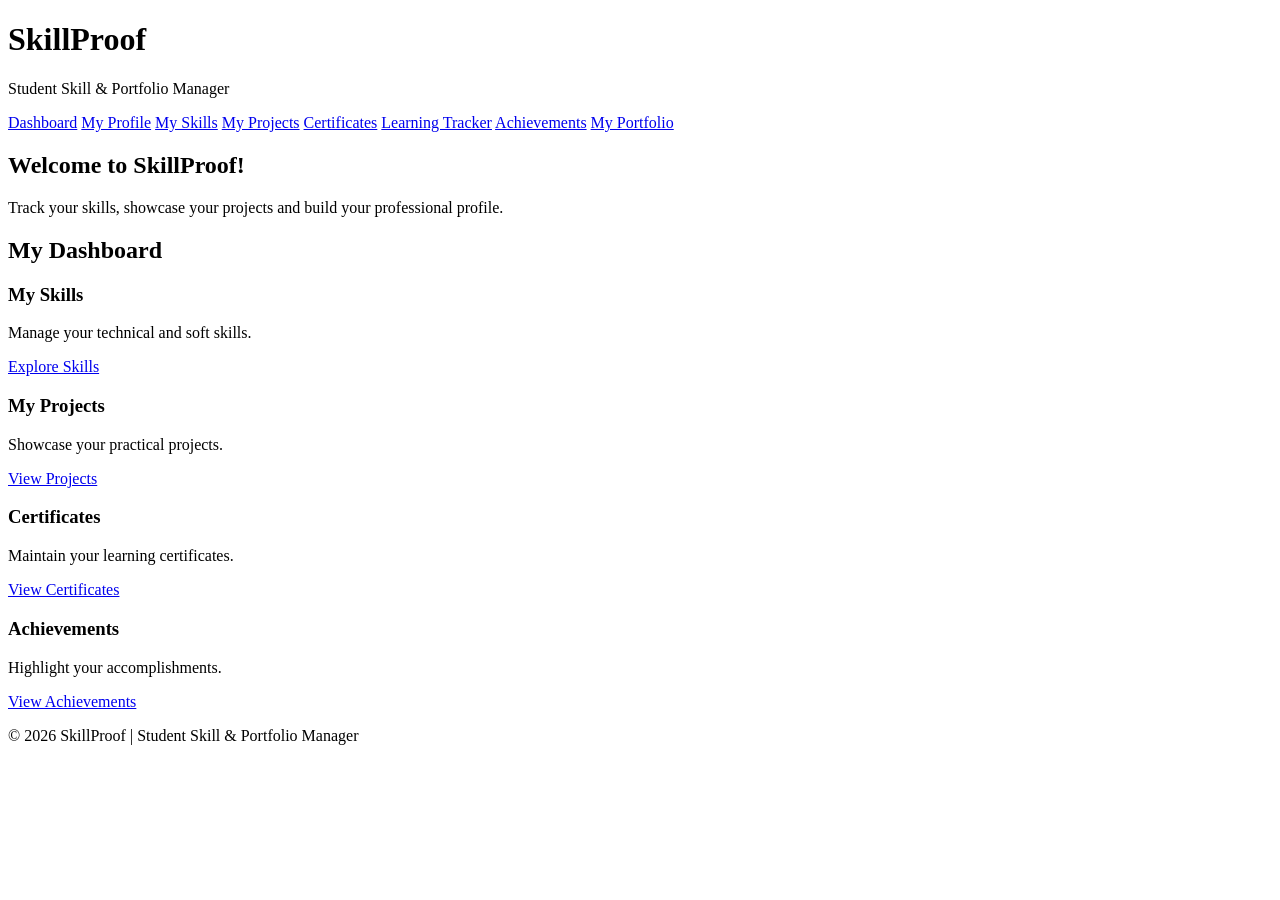
==== index.html @ 143fea19 "Add SkillProof HTML and CSS project files Add all eight SkillProof website pages and the shared CSS " ====
<!DOCTYPE html>
<html lang="en">

<head>
    <meta charset="UTF-8">
    <meta name="viewport" content="width=device-width, initial-scale=1.0">
    <title>SkillProof | Student Dashboard</title>

    <link rel="stylesheet" href="css/style.css">
</head>

<body>

    <header>
        <h1>SkillProof</h1>
        <p>Student Skill & Portfolio Manager</p>
    </header>

    <nav>
        <a href="index.html">Dashboard</a>
        <a href="about.html">My Profile</a>
        <a href="skills.html">My Skills</a>
        <a href="projects.html">My Projects</a>
        <a href="certificates.html">Certificates</a>
        <a href="learning.html">Learning Tracker</a>
        <a href="achievements.html">Achievements</a>
        <a href="portfolio.html">My Portfolio</a>
    </nav>

    <main>

        <section>
            <h2>Welcome to SkillProof!</h2>
            <p>Track your skills, showcase your projects and build your professional profile.</p>
        </section>

        <section>
            <h2>My Dashboard</h2>

            <div class="dashboard-cards">

                <article>
                    <h3>My Skills</h3>
                    <p>Manage your technical and soft skills.</p>
                    <a href="skills.html">Explore Skills</a>
                </article>

                <article>
                    <h3>My Projects</h3>
                    <p>Showcase your practical projects.</p>
                    <a href="projects.html">View Projects</a>
                </article>

                <article>
                    <h3>Certificates</h3>
                    <p>Maintain your learning certificates.</p>
                    <a href="certificates.html">View Certificates</a>
                </article>

                <article>
                    <h3>Achievements</h3>
                    <p>Highlight your accomplishments.</p>
                    <a href="achievements.html">View Achievements</a>
                </article>

            </div>
        </section>

    </main>

    <footer>
        <p>© 2026 SkillProof | Student Skill & Portfolio Manager</p>
    </footer>

</body>
</html>
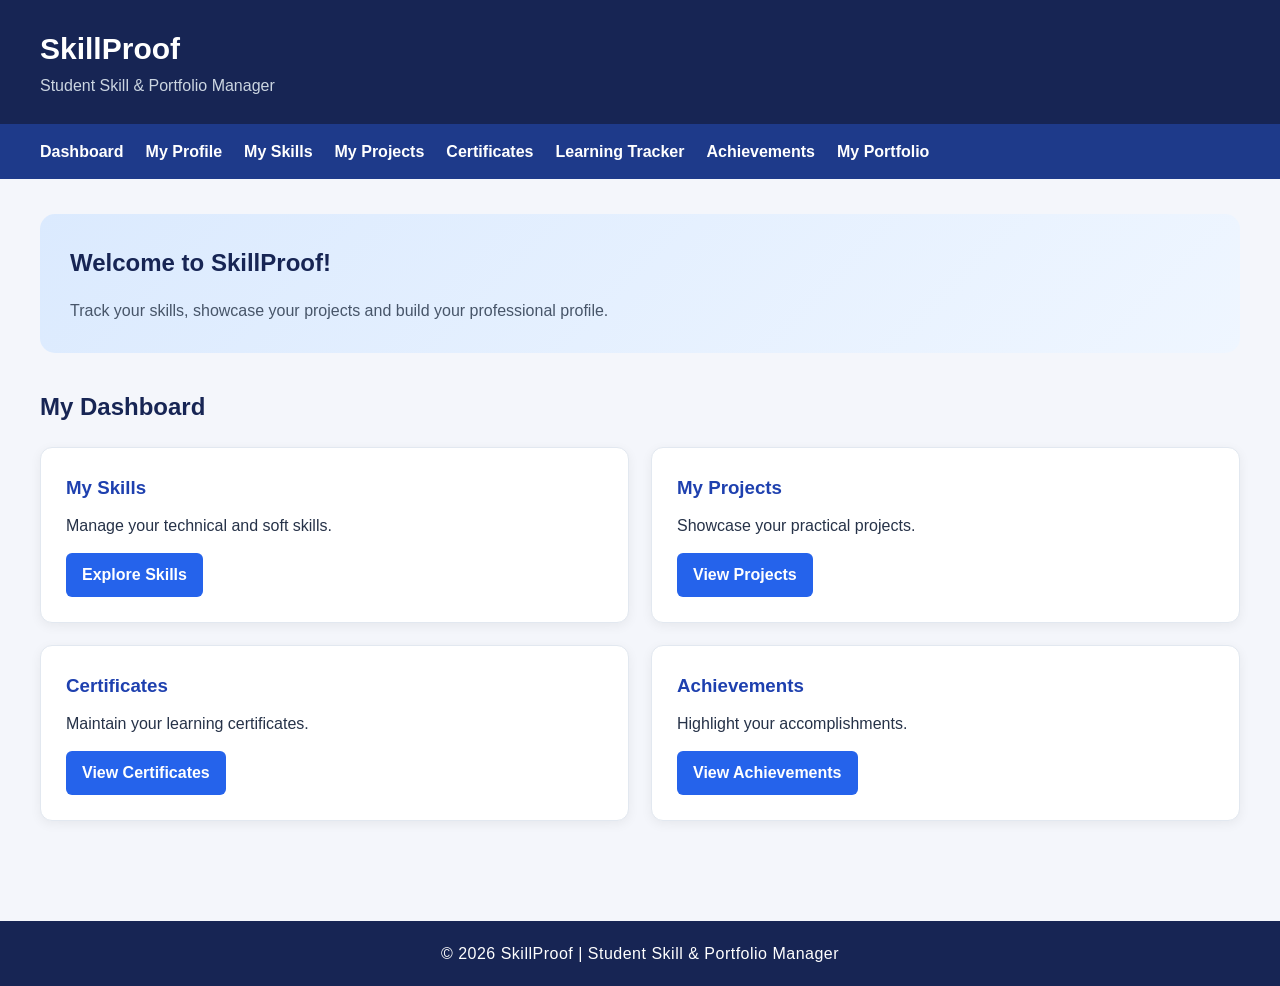
==== commit 792f2f63: "Fix HTML formatting issues in index.html" ====
--- a/index.html
+++ b/index.html
@@ -7,7 +7,7 @@
     <meta name="viewport" content="width=device-width, initial-scale=1.0">
     <title>SkillProof | Student Dashboard</title>
 
-    <link rel="stylesheet" href="css/style.css">
+    <link rel="stylesheet" href="style.css">
 </head>
 
 <body>
--- a/style.css
+++ b/style.css
@@ -0,0 +1,490 @@
+
+/* GENERAL SETTINGS */
+
+* {
+    margin: 0;
+    padding: 0;
+    box-sizing: border-box;
+}
+
+body {
+    font-family: Arial, sans-serif;
+    background-color: #f4f6fb;
+    color: #263248;
+    line-height: 1.6;
+}
+
+/* HEADER */
+
+header {
+    background-color: #172554;
+    color: white;
+    padding: 25px 40px;
+}
+
+header h1 {
+    font-size: 30px;
+}
+
+header p {
+    color: #cbd5e1;
+}
+
+/* NAVIGATION */
+
+nav {
+    background-color: #1e3a8a;
+    padding: 15px 40px;
+    display: flex;
+    flex-wrap: wrap;
+    gap: 22px;
+}
+
+nav a {
+    color: white;
+    text-decoration: none;
+    font-weight: bold;
+}
+
+nav a:hover {
+    color: #93c5fd;
+}
+
+/* MAIN CONTENT */
+
+main {
+    padding: 35px 40px;
+}
+
+section {
+    margin-bottom: 35px;
+}
+
+section h2 {
+    margin-bottom: 15px;
+    color: #172554;
+}
+
+/* DASHBOARD CARDS */
+
+.dashboard-cards {
+    display: grid;
+    grid-template-columns: repeat(2, 1fr);
+    gap: 22px;
+    margin-top: 20px;
+}
+
+article {
+    background-color: white;
+    padding: 25px;
+    border-radius: 12px;
+    box-shadow: 0 3px 12px rgba(0, 0, 0, 0.06);
+}
+
+article h3 {
+    margin-bottom: 10px;
+    color: #1e40af;
+}
+
+article p {
+    margin-bottom: 15px;
+}
+
+article a {
+    color: #2563eb;
+    text-decoration: none;
+    font-weight: bold;
+}
+
+/* FOOTER */
+
+footer {
+    background-color: #172554;
+    color: white;
+    text-align: center;
+    padding: 20px;
+    margin-top: 30px;
+}
+
+/* RESPONSIVE DESIGN */
+
+@media (max-width: 600px) {
+
+    header,
+    main {
+        padding: 20px;
+    }
+
+    nav {
+        padding: 15px 20px;
+        gap: 15px;
+    }
+
+    .dashboard-cards {
+        grid-template-columns: 1fr;
+    }
+
+}
+
+/* DASHBOARD IMPROVEMENTS */
+
+/* Welcome Section */
+
+main section:first-child {
+    background: linear-gradient(135deg, #dbeafe, #eff6ff);
+    padding: 30px;
+    border-radius: 15px;
+}
+
+main section:first-child p {
+    color: #475569;
+}
+
+/* Improved Dashboard Cards */
+
+article {
+    border: 1px solid #e2e8f0;
+    transition: transform 0.3s ease, box-shadow 0.3s ease;
+}
+
+article:hover {
+    transform: translateY(-5px);
+    box-shadow: 0 8px 20px rgba(30, 64, 175, 0.12);
+}
+
+/* Card Links */
+
+article a {
+    display: inline-block;
+    background-color: #2563eb;
+    color: white;
+    padding: 9px 16px;
+    border-radius: 6px;
+    transition: background-color 0.3s ease;
+}
+
+article a:hover {
+    background-color: #1e3a8a;
+}
+
+/* Navigation Improvement */
+
+nav a {
+    transition: color 0.3s ease;
+}
+
+/* Footer Improvement */
+
+footer {
+    letter-spacing: 0.5px;
+}
+
+/* PROFILE PAGE */
+
+.profile-heading {
+    margin-bottom: 25px;
+}
+
+.profile-card {
+    background-color: white;
+    padding: 25px;
+    margin-bottom: 20px;
+    border-radius: 12px;
+    border: 1px solid #e2e8f0;
+    box-shadow: 0 3px 12px rgba(0, 0, 0, 0.05);
+}
+
+.profile-card h2 {
+    color: #1e40af;
+    margin-bottom: 15px;
+}
+
+.profile-card h3 {
+    margin-bottom: 10px;
+}
+
+.profile-card p {
+    margin-bottom: 10px;
+}
+
+.profile-card ul {
+    padding-left: 25px;
+}
+
+.profile-card li {
+    margin-bottom: 8px;
+}
+
+/* MY SKILLS PAGE */
+
+.skill-card {
+    background-color: white;
+    padding: 25px;
+    margin-bottom: 25px;
+    border-radius: 12px;
+    border: 1px solid #e2e8f0;
+    box-shadow: 0 3px 12px rgba(0, 0, 0, 0.05);
+}
+
+.skill-card h2 {
+    color: #1e40af;
+    margin-bottom: 20px;
+}
+
+.skill-item {
+    margin-bottom: 20px;
+}
+
+.skill-item label {
+    display: block;
+    font-weight: bold;
+    margin-bottom: 8px;
+}
+
+.skill-item progress {
+    width: 100%;
+    height: 15px;
+    accent-color: #2563eb;
+}
+
+.skill-card ul {
+    padding-left: 25px;
+}
+
+.skill-card li {
+    margin-bottom: 10px;
+}
+
+
+/* PROJECT SHOWCASE PAGE */
+
+.project-container {
+    display: grid;
+    grid-template-columns: repeat(2, 1fr);
+    gap: 25px;
+}
+
+.project-card {
+    background-color: white;
+    padding: 25px;
+    border-radius: 12px;
+    border: 1px solid #e2e8f0;
+    box-shadow: 0 3px 12px rgba(0, 0, 0, 0.05);
+    transition: transform 0.3s ease,
+                box-shadow 0.3s ease;
+}
+
+.project-card:hover {
+    transform: translateY(-6px);
+    box-shadow: 0 8px 20px rgba(30, 64, 175, 0.12);
+}
+
+.project-card h2 {
+    color: #1e40af;
+    margin-bottom: 12px;
+}
+
+.project-card h3 {
+    margin-top: 18px;
+    margin-bottom: 8px;
+}
+
+.project-card p {
+    margin-bottom: 12px;
+}
+
+.project-status {
+    color: #15803d;
+    font-weight: bold;
+}
+
+.project-card a {
+    display: inline-block;
+    background-color: #2563eb;
+    color: white;
+    padding: 10px 16px;
+    border-radius: 6px;
+    text-decoration: none;
+    margin-top: 10px;
+}
+
+.project-card a:hover {
+    background-color: #1e3a8a;
+}
+
+/* MOBILE RESPONSIVENESS */
+
+@media (max-width: 600px) {
+
+    .project-container {
+        grid-template-columns: 1fr;
+    }
+
+}
+
+/* CERTIFICATES PAGE */
+
+.certificate-container {
+    display: grid;
+    grid-template-columns: repeat(2, 1fr);
+    gap: 25px;
+}
+
+.certificate-card {
+    background-color: white;
+    padding: 25px;
+    border-radius: 12px;
+    border: 1px solid #e2e8f0;
+    box-shadow: 0 3px 12px rgba(0, 0, 0, 0.05);
+    transition: transform 0.3s ease,
+                box-shadow 0.3s ease;
+}
+
+.certificate-card:hover {
+    transform: translateY(-5px);
+    box-shadow: 0 8px 20px rgba(30, 64, 175, 0.12);
+}
+
+.certificate-card h2 {
+    color: #1e40af;
+    margin-bottom: 15px;
+}
+
+.certificate-card p {
+    margin-bottom: 12px;
+}
+
+.certificate-status {
+    color: #15803d;
+    font-weight: bold;
+}
+
+/* MOBILE RESPONSIVENESS */
+
+@media (max-width: 600px) {
+
+    .certificate-container {
+        grid-template-columns: 1fr;
+    }
+
+}
+
+.learning-card {
+    background-color: white;
+    padding: 25px;
+    margin-bottom: 25px;
+    border-radius: 12px;
+    border: 1px solid #e2e8f0;
+    box-shadow: 0 3px 12px rgba(0, 0, 0, 0.05);
+}
+
+.learning-card h2 {
+    color: #1e40af;
+    margin-bottom: 20px;
+}
+
+.learning-table {
+    width: 100%;
+    border-collapse: collapse;
+}
+
+.learning-table th,
+.learning-table td {
+    padding: 15px;
+    text-align: left;
+    border-bottom: 1px solid #e2e8f0;
+}
+
+.learning-table th {
+    background-color: #eff6ff;
+    color: #1e40af;
+}
+
+.learning-table tr:hover {
+    background-color: #f8fafc;
+}
+
+.learning-card ul {
+    padding-left: 25px;
+}
+
+.learning-card li {
+    margin-bottom: 12px;
+}
+
+@media (max-width: 600px) {
+    .learning-table {
+        font-size: 12px;
+    }
+
+    .learning-table th,
+    .learning-table td {
+        padding: 8px;
+    }
+}
+
+.achievement-container {
+    display: grid;
+    grid-template-columns: repeat(2, 1fr);
+    gap: 25px;
+}
+
+.achievement-card {
+    background-color: white;
+    padding: 25px;
+    border-radius: 12px;
+    border: 1px solid #e2e8f0;
+    box-shadow: 0 3px 12px rgba(0, 0, 0, 0.05);
+    transition: transform 0.3s ease, box-shadow 0.3s ease;
+}
+
+.achievement-card:hover {
+    transform: translateY(-5px);
+    box-shadow: 0 8px 20px rgba(30, 64, 175, 0.12);
+}
+
+.achievement-card h2 {
+    color: #1e40af;
+    margin-bottom: 15px;
+}
+
+.achievement-card p {
+    margin-bottom: 12px;
+}
+
+.achievement-status {
+    color: #15803d;
+    font-weight: bold;
+}
+
+@media (max-width: 600px) {
+    .achievement-container {
+        grid-template-columns: 1fr;
+    }
+}
+@media (max-width: 600px) {
+
+    nav {
+        flex-direction: column;
+        align-items: center;
+    }
+
+    nav a {
+        display: block;
+        width: 100%;
+        text-align: center;
+    }
+
+    main {
+        padding: 15px;
+    }
+
+    .project-container,
+    .certificate-container,
+    .achievement-container {
+        grid-template-columns: 1fr;
+    }
+
+}
+
+
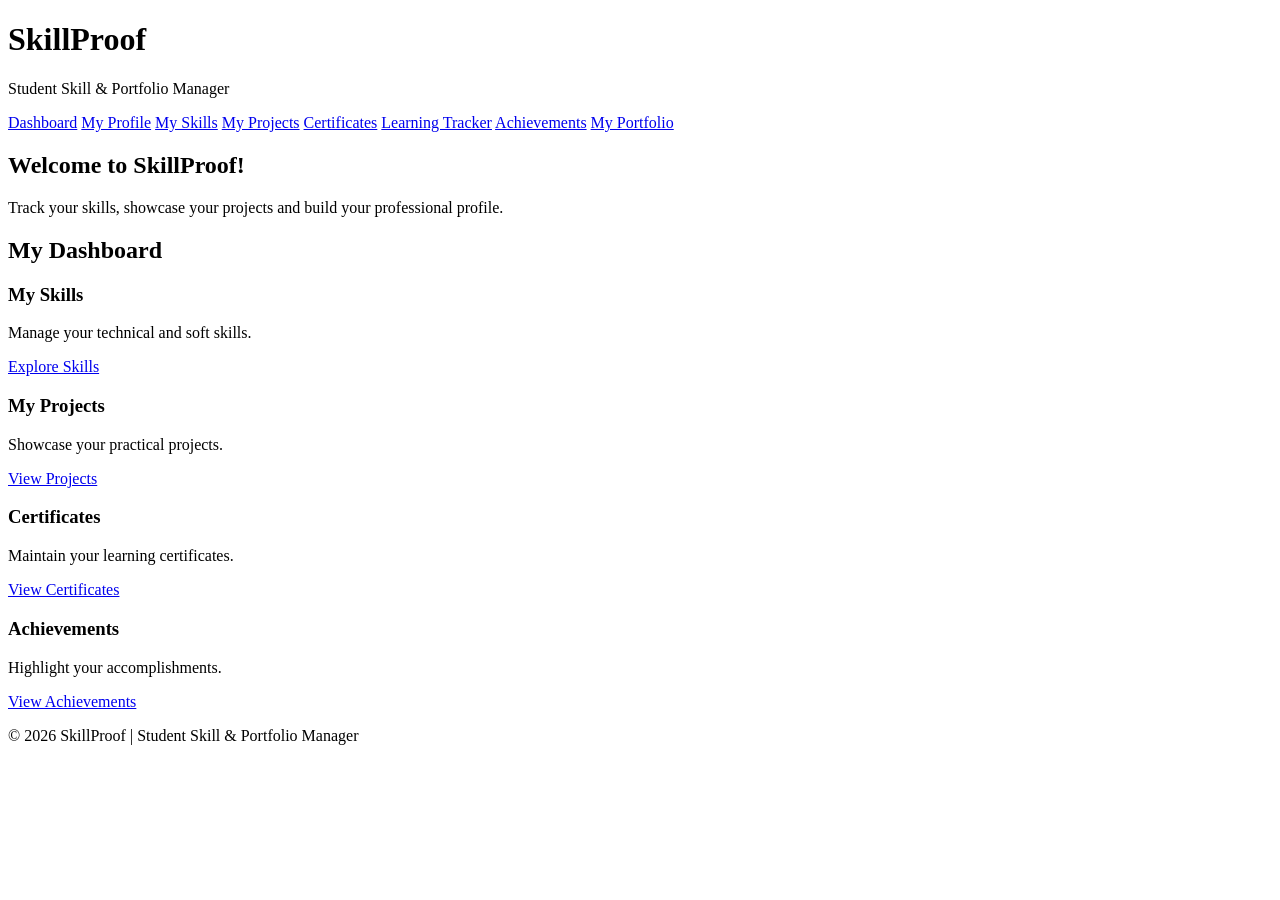
==== commit 56fee60c: "Fix stylesheet link in index.html Updated stylesheet link to point to the css directory." ====
--- a/index.html
+++ b/index.html
@@ -7,7 +7,7 @@
     <meta name="viewport" content="width=device-width, initial-scale=1.0">
     <title>SkillProof | Student Dashboard</title>
 
-    <link rel="stylesheet" href="style.css">
+    <link rel="stylesheet" href="css/style.css">
 </head>
 
 <body>
